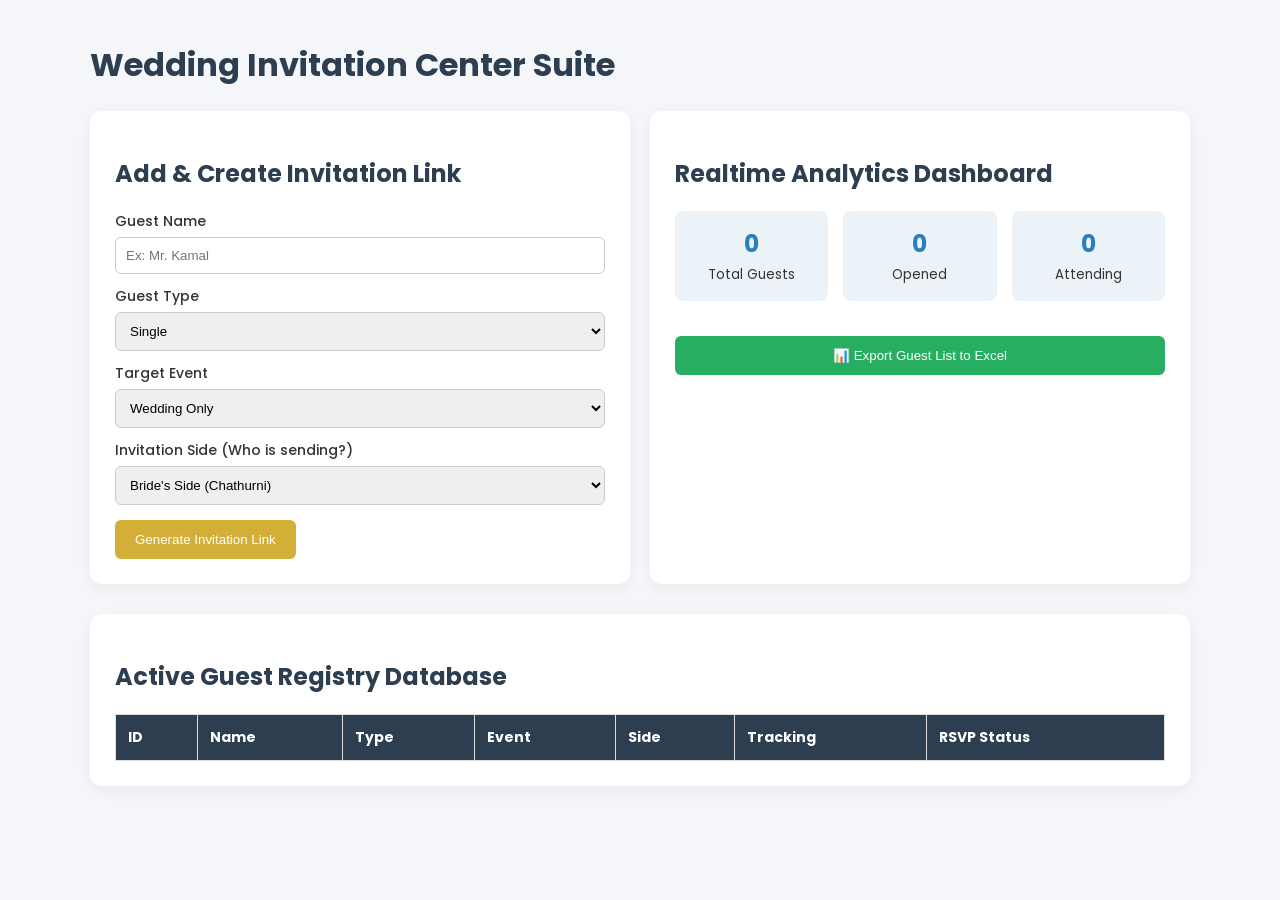
==== admin.html @ a403af79 "Add files via upload" ====
<!DOCTYPE html>
<html lang="en">
<head>
    <meta charset="UTF-8">
    <meta name="viewport" content="width=device-width, initial-scale=1.0">
    <title>Invitation Management Panel</title>
    <link href="https://fonts.googleapis.com/css2?family=Poppins:wght@300;400;500;600&amp;display=swap" rel="stylesheet">
    <style>
        body { font-family: 'Poppins', sans-serif; background: #f4f6f9; margin: 0; padding: 20px; color: #333; }
        .container { max-width: 1100px; margin: auto; }
        h1, h2 { color: #2c3e50; }
        .grid { display: grid; grid-template-columns: 1fr 1fr; gap: 20px; margin-bottom: 30px; }
        @media(max-width: 768px){ .grid { grid-template-columns: 1fr; } }
        .card { background: white; padding: 25px; border-radius: 12px; box-shadow: 0 4px 15px rgba(0,0,0,0.05); }
        label { display: block; margin-top: 12px; font-weight: 500; font-size: 14px; }
        input, select { width: 100%; padding: 10px; margin-top: 5px; border: 1px solid #ccc; border-radius: 6px; box-sizing: border-box; }
        button { background: #d4af37; color: white; border: none; padding: 12px 20px; border-radius: 6px; cursor: pointer; font-weight: 500; margin-top: 15px; }
        button:hover { background: #b8962e; }
        .stats-grid { display: grid; grid-template-columns: repeat(3, 1fr); gap: 15px; margin-bottom: 20px; }
        .stat-box { background: #ebf3f9; padding: 15px; border-radius: 8px; text-align: center; }
        .stat-box h3 { margin: 0; font-size: 24px; color: #2980b9; }
        table { width: 100%; border-collapse: collapse; margin-top: 15px; background: white; }
        th, td { padding: 12px; border: 1px solid #ddd; text-align: left; font-size: 14px; }
        th { background: #2c3e50; color: white; }
        .badge { padding: 4px 8px; border-radius: 4px; font-size: 12px; font-weight: bold; }
        .opened { background: #d4edda; color: #155724; }
        .pending { background: #fff3cd; color: #856404; }
        .attending { background: #cce5ff; color: #004085; }
    </style>
</head>
<body>

<div class="container">
    <h1>Wedding Invitation Center Suite</h1>
    
    <div class="grid">
        <div class="card">
            <h2>Add &amp; Create Invitation Link</h2>
            <form id="linkForm">
                <label>Guest Name</label>
                <input type="text" id="gName" placeholder="Ex: Mr. Kamal" required>

                <label>Guest Type</label>
                <select id="gType">
                    <option value="single">Single</option>
                    <option value="couple">Couple</option>
                    <option value="family">Family</option>
                </select>

                <label>Target Event</label>
                <select id="gEvent">
                    <option value="wedding">Wedding Only</option>
                    <option value="homecoming">Homecoming Only</option>
                    <option value="both">Both Events</option>
                </select>

                <label>Invitation Side (Who is sending?)</label>
                <select id="gSide">
                    <option value="bride">Bride's Side (Chathurni)</option>
                    <option value="groom">Groom's Side (Ashen)</option>
                </select>

                <button type="submit">Generate Invitation Link</button>
            </form>

            <div id="resultBox" style="margin-top: 20px; display:none;">
                <label>Generated Custom Link:</label>
                <input type="text" id="generatedLink" readonly>
                <button id="copyBtn" style="background:#2ecc71;">Copy Link</button>
            </div>
        </div>

        <div class="card">
            <h2>Realtime Analytics Dashboard</h2>
            <div class="stats-grid">
                <div class="stat-box"><h3 id="statTotal">0</h3><small>Total Guests</small></div>
                <div class="stat-box"><h3 id="statOpened">0</h3><small>Opened</small></div>
                <div class="stat-box"><h3 id="statAttending">0</h3><small>Attending</small></div>
            </div>
            <button id="exportBtn" style="background: #27ae60; width: 100%;">📊 Export Guest List to Excel</button>
        </div>
    </div>

    <div class="card" style="overflow-x: auto;">
        <h2>Active Guest Registry Database</h2>
        <table>
            <thead>
                <tr>
                    <th>ID</th>
                    <th>Name</th>
                    <th>Type</th>
                    <th>Event</th>
                    <th>Side</th>
                    <th>Tracking</th>
                    <th>RSVP Status</th>
                </tr>
            </thead>
            <tbody id="guestTableBody">
            </tbody>
        </table>
    </div>
</div>

<script src="admin.js"></script>
</body>
</html>
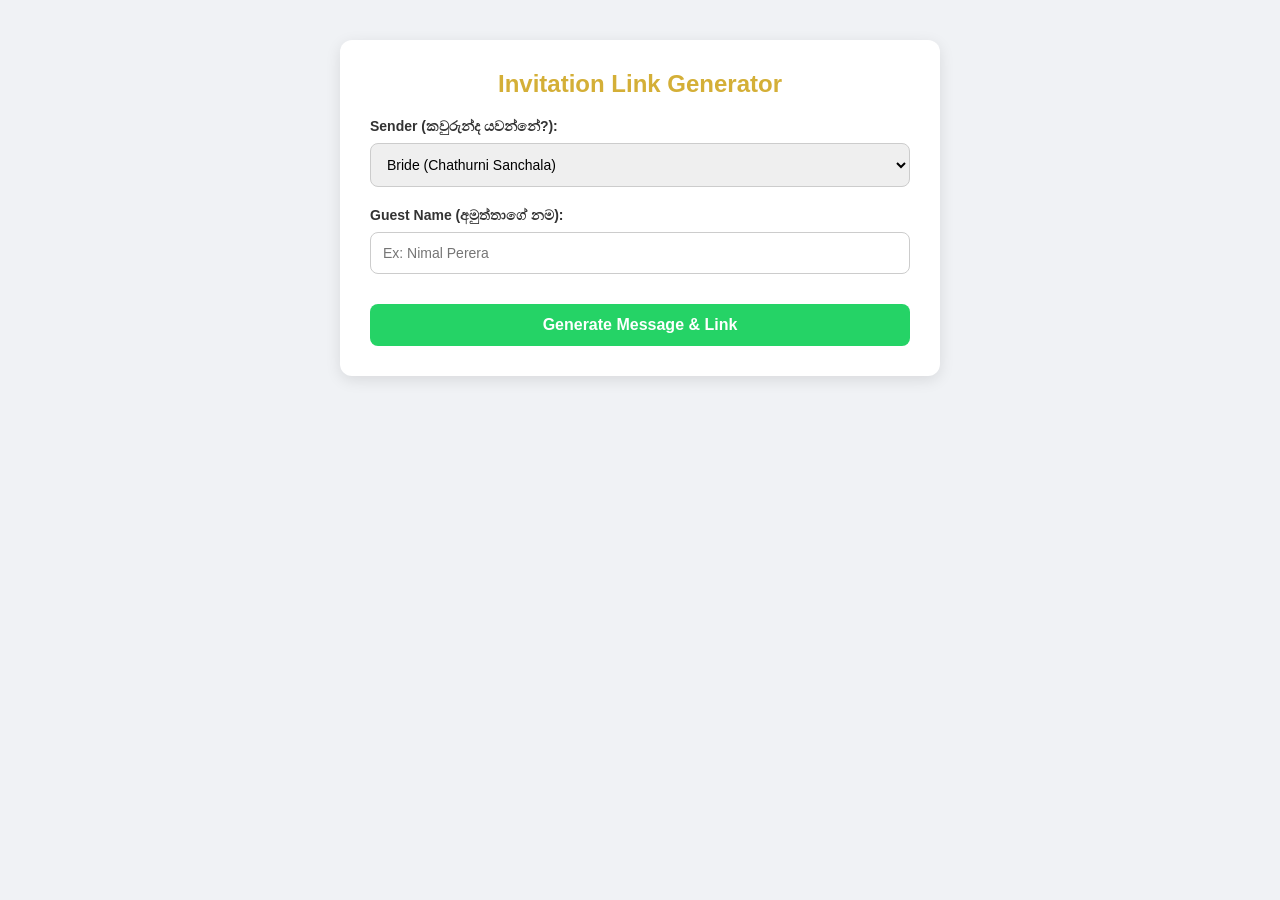
==== commit 641cb695: "admin.html" ====
--- a/admin.html
+++ b/admin.html
@@ -3,104 +3,53 @@
 <head>
     <meta charset="UTF-8">
     <meta name="viewport" content="width=device-width, initial-scale=1.0">
-    <title>Invitation Management Panel</title>
-    <link href="https://fonts.googleapis.com/css2?family=Poppins:wght@300;400;500;600&amp;display=swap" rel="stylesheet">
+    <title>Wedding Invitation Admin Panel</title>
     <style>
-        body { font-family: 'Poppins', sans-serif; background: #f4f6f9; margin: 0; padding: 20px; color: #333; }
-        .container { max-width: 1100px; margin: auto; }
-        h1, h2 { color: #2c3e50; }
-        .grid { display: grid; grid-template-columns: 1fr 1fr; gap: 20px; margin-bottom: 30px; }
-        @media(max-width: 768px){ .grid { grid-template-columns: 1fr; } }
-        .card { background: white; padding: 25px; border-radius: 12px; box-shadow: 0 4px 15px rgba(0,0,0,0.05); }
-        label { display: block; margin-top: 12px; font-weight: 500; font-size: 14px; }
-        input, select { width: 100%; padding: 10px; margin-top: 5px; border: 1px solid #ccc; border-radius: 6px; box-sizing: border-box; }
-        button { background: #d4af37; color: white; border: none; padding: 12px 20px; border-radius: 6px; cursor: pointer; font-weight: 500; margin-top: 15px; }
-        button:hover { background: #b8962e; }
-        .stats-grid { display: grid; grid-template-columns: repeat(3, 1fr); gap: 15px; margin-bottom: 20px; }
-        .stat-box { background: #ebf3f9; padding: 15px; border-radius: 8px; text-align: center; }
-        .stat-box h3 { margin: 0; font-size: 24px; color: #2980b9; }
-        table { width: 100%; border-collapse: collapse; margin-top: 15px; background: white; }
-        th, td { padding: 12px; border: 1px solid #ddd; text-align: left; font-size: 14px; }
-        th { background: #2c3e50; color: white; }
-        .badge { padding: 4px 8px; border-radius: 4px; font-size: 12px; font-weight: bold; }
-        .opened { background: #d4edda; color: #155724; }
-        .pending { background: #fff3cd; color: #856404; }
-        .attending { background: #cce5ff; color: #004085; }
+        * { box-sizing: border-box; margin: 0; padding: 0; font-family: 'Segoe UI', Tahoma, Geneva, Verdana, sans-serif; }
+        body { background: #f0f2f5; padding: 20px; color: #333; }
+        .admin-container { max-width: 600px; margin: 20px auto; background: #fff; padding: 30px; border-radius: 12px; box-shadow: 0 4px 15px rgba(0,0,0,0.1); }
+        h2 { color: #d4af37; text-align: center; margin-bottom: 20px; font-size: 24px; }
+        .form-group { margin-bottom: 20px; }
+        label { display: block; margin-bottom: 8px; font-weight: 600; font-size: 14px; }
+        input, select { width: 100%; padding: 12px; border: 1px solid #ccc; border-radius: 8px; font-size: 14px; }
+        input:focus, select:focus { outline: none; border-color: #d4af37; }
+        .btn { width: 100%; padding: 12px; background: #25D366; color: white; border: none; border-radius: 8px; font-weight: bold; cursor: pointer; font-size: 16px; margin-top: 10px; }
+        .btn:hover { background: #1eb857; }
+        .output-box { margin-top: 20px; padding: 15px; background: #e9f7ef; border-radius: 8px; border: 1px solid #c3e6cb; }
+        .output-box h4 { margin-bottom: 10px; color: #155724; }
+        textarea { width: 100%; height: 180px; padding: 10px; border-radius: 6px; border: 1px solid #a1d9b4; font-size: 13px; resize: none; }
+        .copy-btn { margin-top: 10px; background: #3498db; }
+        .copy-btn:hover { background: #2980b9; }
     </style>
 </head>
 <body>
 
-<div class="container">
-    <h1>Wedding Invitation Center Suite</h1>
-    
-    <div class="grid">
-        <div class="card">
-            <h2>Add &amp; Create Invitation Link</h2>
-            <form id="linkForm">
-                <label>Guest Name</label>
-                <input type="text" id="gName" placeholder="Ex: Mr. Kamal" required>
+<div class="admin-container">
+    <h2>Invitation Link Generator</h2>
 
-                <label>Guest Type</label>
-                <select id="gType">
-                    <option value="single">Single</option>
-                    <option value="couple">Couple</option>
-                    <option value="family">Family</option>
-                </select>
-
-                <label>Target Event</label>
-                <select id="gEvent">
-                    <option value="wedding">Wedding Only</option>
-                    <option value="homecoming">Homecoming Only</option>
-                    <option value="both">Both Events</option>
-                </select>
-
-                <label>Invitation Side (Who is sending?)</label>
-                <select id="gSide">
-                    <option value="bride">Bride's Side (Chathurni)</option>
-                    <option value="groom">Groom's Side (Ashen)</option>
-                </select>
-
-                <button type="submit">Generate Invitation Link</button>
-            </form>
-
-            <div id="resultBox" style="margin-top: 20px; display:none;">
-                <label>Generated Custom Link:</label>
-                <input type="text" id="generatedLink" readonly>
-                <button id="copyBtn" style="background:#2ecc71;">Copy Link</button>
-            </div>
-        </div>
-
-        <div class="card">
-            <h2>Realtime Analytics Dashboard</h2>
-            <div class="stats-grid">
-                <div class="stat-box"><h3 id="statTotal">0</h3><small>Total Guests</small></div>
-                <div class="stat-box"><h3 id="statOpened">0</h3><small>Opened</small></div>
-                <div class="stat-box"><h3 id="statAttending">0</h3><small>Attending</small></div>
-            </div>
-            <button id="exportBtn" style="background: #27ae60; width: 100%;">📊 Export Guest List to Excel</button>
-        </div>
+    <div class="form-group">
+        <label for="senderType">Sender (කවුරුන්ද යවන්නේ?):</label>
+        <select id="senderType">
+            <option value="bride">Bride (Chathurni Sanchala)</option>
+            <option value="groom">Groom (Ashen Anuradha)</option>
+        </select>
     </div>
 
-    <div class="card" style="overflow-x: auto;">
-        <h2>Active Guest Registry Database</h2>
-        <table>
-            <thead>
-                <tr>
-                    <th>ID</th>
-                    <th>Name</th>
-                    <th>Type</th>
-                    <th>Event</th>
-                    <th>Side</th>
-                    <th>Tracking</th>
-                    <th>RSVP Status</th>
-                </tr>
-            </thead>
-            <tbody id="guestTableBody">
-            </tbody>
-        </table>
+    <div class="form-group">
+        <label for="guestInput">Guest Name (අමුත්තාගේ නම):</label>
+        <input type="text" id="guestInput" placeholder="Ex: Nimal Perera">
+    </div>
+
+    <button id="generateBtn" class="btn">Generate Message & Link</button>
+
+    <div class="output-box" id="outputSection" style="display: none;">
+        <h4>WhatsApp Message Preview:</h4>
+        <textarea id="messageOutput" readonly></textarea>
+        <button id="copyBtn" class="btn copy-btn">📋 Copy Message</button>
+        <button id="waSendBtn" class="btn" style="background: #128C7E;">💬 Send via WhatsApp</button>
     </div>
 </div>
 
 <script src="admin.js"></script>
 </body>
-</html>+</html>
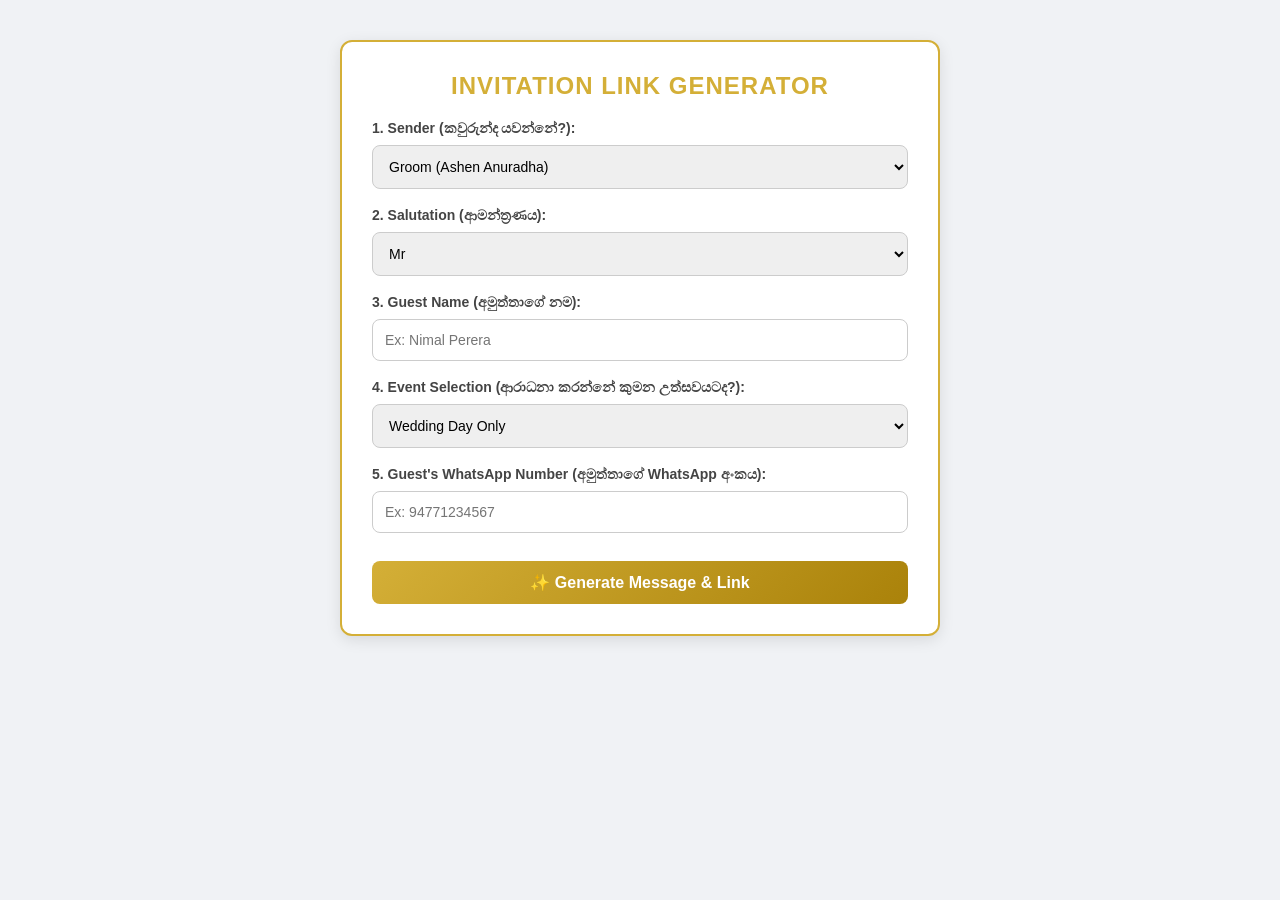
==== commit 6a3c8d06: "admin.html" ====
--- a/admin.html
+++ b/admin.html
@@ -7,17 +7,19 @@
     <style>
         * { box-sizing: border-box; margin: 0; padding: 0; font-family: 'Segoe UI', Tahoma, Geneva, Verdana, sans-serif; }
         body { background: #f0f2f5; padding: 20px; color: #333; }
-        .admin-container { max-width: 600px; margin: 20px auto; background: #fff; padding: 30px; border-radius: 12px; box-shadow: 0 4px 15px rgba(0,0,0,0.1); }
-        h2 { color: #d4af37; text-align: center; margin-bottom: 20px; font-size: 24px; }
-        .form-group { margin-bottom: 20px; }
-        label { display: block; margin-bottom: 8px; font-weight: 600; font-size: 14px; }
-        input, select { width: 100%; padding: 12px; border: 1px solid #ccc; border-radius: 8px; font-size: 14px; }
-        input:focus, select:focus { outline: none; border-color: #d4af37; }
+        .admin-container { max-width: 600px; margin: 20px auto; background: #fff; padding: 30px; border-radius: 12px; box-shadow: 0 4px 15px rgba(0,0,0,0.1); border: 2px solid #d4af37; }
+        h2 { color: #d4af37; text-align: center; margin-bottom: 20px; font-size: 24px; text-transform: uppercase; letter-spacing: 1px; }
+        .form-group { margin-bottom: 18px; }
+        label { display: block; margin-bottom: 8px; font-weight: 600; font-size: 14px; color: #444; }
+        input, select { width: 100%; padding: 12px; border: 1px solid #ccc; border-radius: 8px; font-size: 14px; outline: none; transition: 0.3s; }
+        input:focus, select:focus { border-color: #d4af37; box-shadow: 0 0 6px rgba(212, 175, 55, 0.3); }
         .btn { width: 100%; padding: 12px; background: #25D366; color: white; border: none; border-radius: 8px; font-weight: bold; cursor: pointer; font-size: 16px; margin-top: 10px; }
         .btn:hover { background: #1eb857; }
+        .generate-btn { background: linear-gradient(135deg, #d4af37, #aa820a); }
+        .generate-btn:hover { background: linear-gradient(135deg, #c29f2f, #967207); }
         .output-box { margin-top: 20px; padding: 15px; background: #e9f7ef; border-radius: 8px; border: 1px solid #c3e6cb; }
         .output-box h4 { margin-bottom: 10px; color: #155724; }
-        textarea { width: 100%; height: 180px; padding: 10px; border-radius: 6px; border: 1px solid #a1d9b4; font-size: 13px; resize: none; }
+        textarea { width: 100%; height: 200px; padding: 10px; border-radius: 6px; border: 1px solid #a1d9b4; font-size: 13px; resize: none; font-family: inherit; }
         .copy-btn { margin-top: 10px; background: #3498db; }
         .copy-btn:hover { background: #2980b9; }
     </style>
@@ -27,21 +29,52 @@
 <div class="admin-container">
     <h2>Invitation Link Generator</h2>
 
+    <!-- 1. Sender Type -->
     <div class="form-group">
-        <label for="senderType">Sender (කවුරුන්ද යවන්නේ?):</label>
+        <label for="senderType">1. Sender (කවුරුන්ද යවන්නේ?):</label>
         <select id="senderType">
-            <option value="bride">Bride (Chathurni Sanchala)</option>
             <option value="groom">Groom (Ashen Anuradha)</option>
+            <option value="bride">Bride (Sanchala Jayarathne)</option>
         </select>
     </div>
 
+    <!-- 2. Salutation Dropdown -->
     <div class="form-group">
-        <label for="guestInput">Guest Name (අමුත්තාගේ නම):</label>
+        <label for="salutationInput">2. Salutation (ආමන්ත්‍රණය):</label>
+        <select id="salutationInput">
+            <option value="Mr">Mr</option>
+            <option value="Ms">Ms</option>
+            <option value="Mrs">Mrs</option>
+            <option value="Mr & Mrs">Mr & Mrs</option>
+            <option value="Family">Family</option>
+        </select>
+    </div>
+
+    <!-- 3. Guest Name -->
+    <div class="form-group">
+        <label for="guestInput">3. Guest Name (අමුත්තාගේ නම):</label>
         <input type="text" id="guestInput" placeholder="Ex: Nimal Perera">
     </div>
 
-    <button id="generateBtn" class="btn">Generate Message & Link</button>
+    <!-- 4. Event Selection -->
+    <div class="form-group">
+        <label for="eventType">4. Event Selection (ආරාධනා කරන්නේ කුමන උත්සවයටද?):</label>
+        <select id="eventType">
+            <option value="wedding">Wedding Day Only</option>
+            <option value="homecoming">Homecoming Only</option>
+            <option value="both">Both Events (Wedding & Homecoming)</option>
+        </select>
+    </div>
 
+    <!-- 5. Guest's WhatsApp Number -->
+    <div class="form-group">
+        <label for="phoneInput">5. Guest's WhatsApp Number (අමුත්තාගේ WhatsApp අංකය):</label>
+        <input type="tel" id="phoneInput" placeholder="Ex: 94771234567">
+    </div>
+
+    <button id="generateBtn" class="btn generate-btn">✨ Generate Message & Link</button>
+
+    <!-- Output Section -->
     <div class="output-box" id="outputSection" style="display: none;">
         <h4>WhatsApp Message Preview:</h4>
         <textarea id="messageOutput" readonly></textarea>
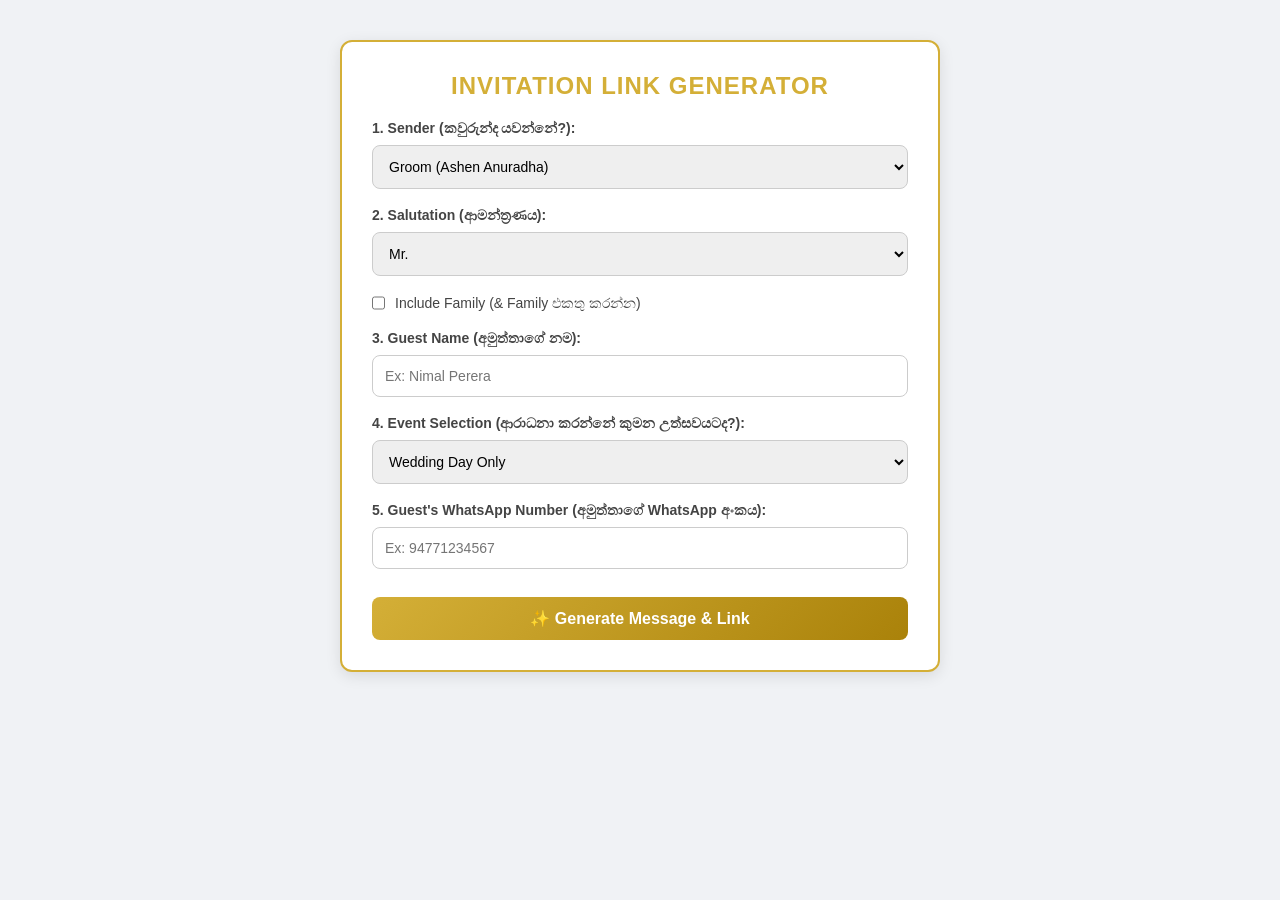
==== commit 728064da: "admin.html" ====
--- a/admin.html
+++ b/admin.html
@@ -38,16 +38,21 @@
         </select>
     </div>
 
-    <!-- 2. Salutation Dropdown -->
+    <!-- 2. Salutation Dropdown (Family Removed) -->
     <div class="form-group">
         <label for="salutationInput">2. Salutation (ආමන්ත්‍රණය):</label>
         <select id="salutationInput">
-            <option value="Mr">Mr</option>
-            <option value="Ms">Ms</option>
-            <option value="Mrs">Mrs</option>
-            <option value="Mr & Mrs">Mr & Mrs</option>
-            <option value="Family">Family</option>
+            <option value="Mr.">Mr.</option>
+            <option value="Ms.">Ms.</option>
+            <option value="Mrs.">Mrs.</option>
+            <option value="Mr & Mrs.">Mr & Mrs.</option>
         </select>
+    </div>
+
+    <!-- 2.1 Include Family Checkbox -->
+    <div class="form-group" style="display: flex; align-items: center; gap: 10px;">
+        <input type="checkbox" id="includeFamily" style="width: auto; height: 18px; cursor: pointer;">
+        <label for="includeFamily" style="margin: 0; cursor: pointer; font-weight: normal;">Include Family (& Family එකතු කරන්න)</label>
     </div>
 
     <!-- 3. Guest Name -->
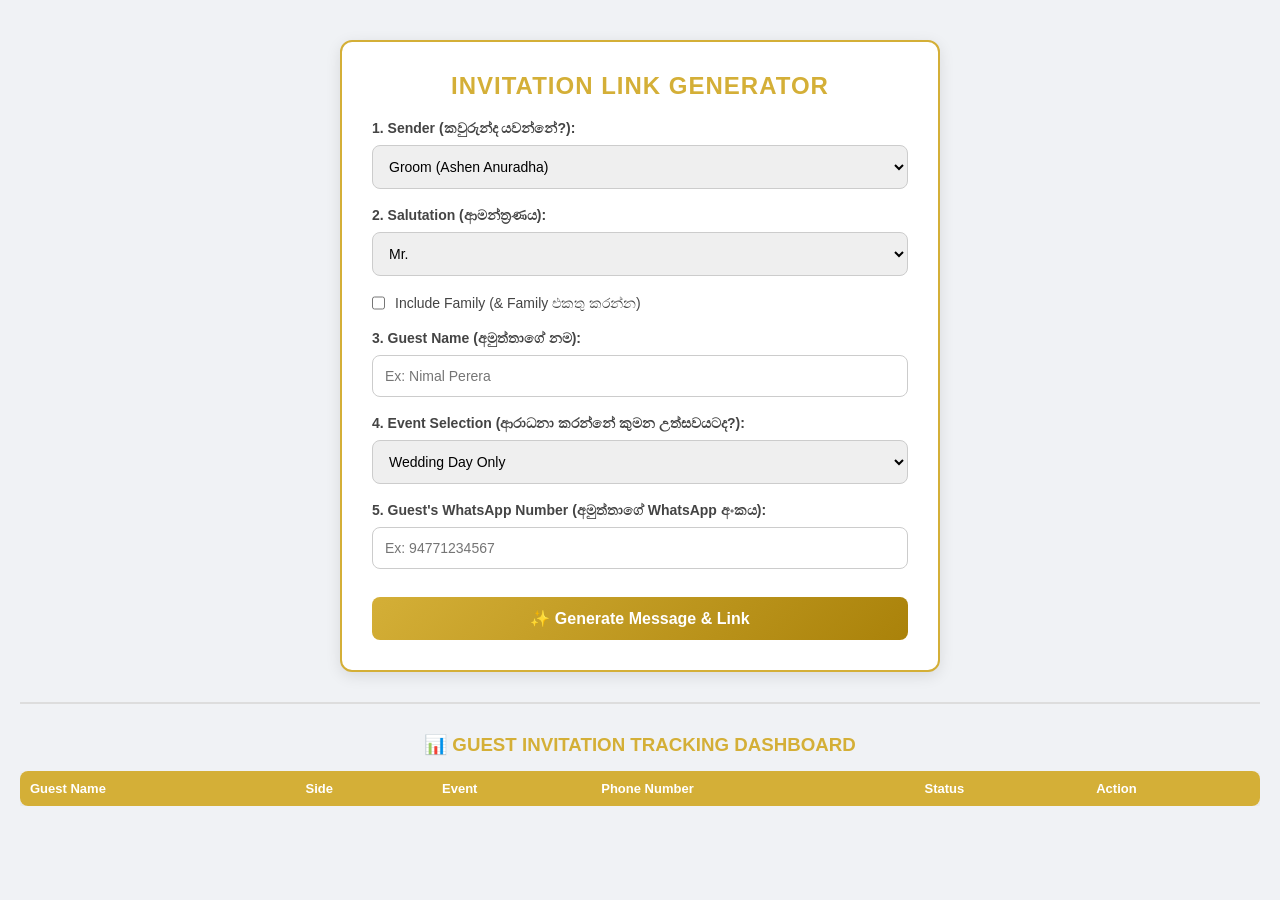
==== commit 435859a1: "admin.html" ====
--- a/admin.html
+++ b/admin.html
@@ -87,7 +87,29 @@
         <button id="waSendBtn" class="btn" style="background: #128C7E;">💬 Send via WhatsApp</button>
     </div>
 </div>
-
+    
+<!-- GUEST INVITATION TRACKING DASHBOARD -->
+        <hr style="margin: 30px 0; border: 1px solid #ddd;">
+        
+        <h3 style="text-align: center; color: #d4af37; margin-bottom: 15px; text-transform: uppercase;">📊 Guest Invitation Tracking Dashboard</h3>
+        
+        <div style="overflow-x: auto; margin-top: 15px;">
+            <table id="trackingTable" style="width: 100%; border-collapse: collapse; background: #fff; box-shadow: 0 2px 8px rgba(0,0,0,0.08); border-radius: 8px; overflow: hidden; font-size: 13px;">
+                <thead>
+                    <tr style="background-color: #d4af37; color: white; text-align: left;">
+                        <th style="padding: 10px;">Guest Name</th>
+                        <th style="padding: 10px;">Side</th>
+                        <th style="padding: 10px;">Event</th>
+                        <th style="padding: 10px;">Phone Number</th>
+                        <th style="padding: 10px;">Status</th>
+                        <th style="padding: 10px;">Action</th>
+                    </tr>
+                </thead>
+                <tbody id="trackingTableBody">
+                    <!-- Dynamic Data Will Appear Here -->
+                </tbody>
+            </table>
+        </div>
 <script src="admin.js"></script>
 </body>
 </html>
